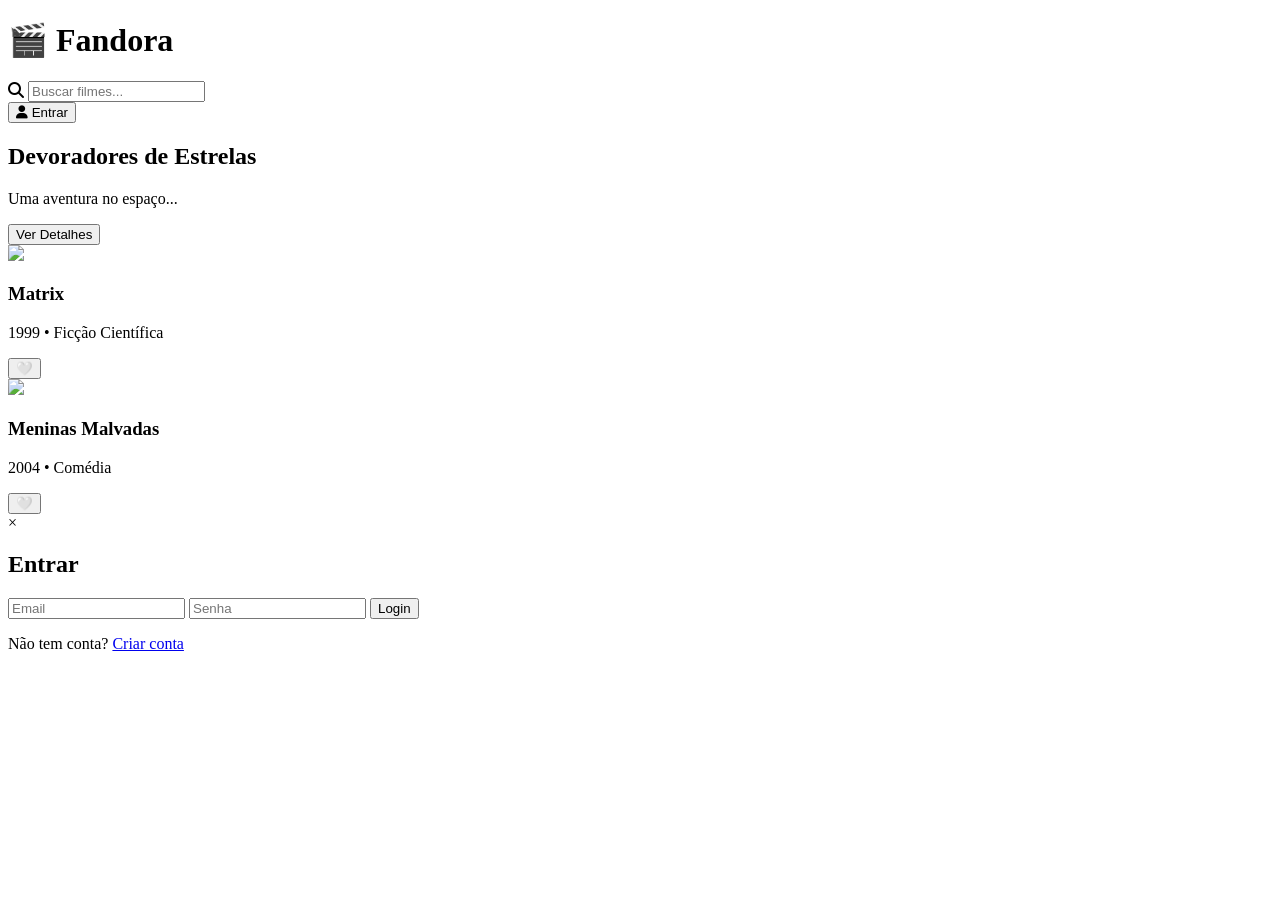
==== public/index.html @ 6fe48ca8 "Update index.html" ====
<!DOCTYPE html>
<html lang="pt-br">
<head>
  <meta charset="UTF-8">
  <meta name="viewport" content="width=device-width, initial-scale=1.0">
  <title>Fandora</title>

  <link rel="stylesheet" href="style.css">
  <link rel="stylesheet" href="https://cdnjs.cloudflare.com/ajax/libs/font-awesome/6.5.0/css/all.min.css">

  <!DOCTYPE html>
<html lang="pt-br">
<head>
  <meta charset="UTF-8">
  <meta name="viewport" content="width=device-width, initial-scale=1.0">
  <title>Fandora</title>

  <link rel="stylesheet" href="style.css">
  <link rel="stylesheet" href="https://cdnjs.cloudflare.com/ajax/libs/font-awesome/6.5.0/css/all.min.css">

  <style>
   
    .menu-perfil {
      position: absolute;
      top: 70px;
      right: 10px;
      background: #1a1a1a;
      padding: 10px;
      border-radius: 10px;
      width: 150px;

      opacity: 0;
      transform: translateY(-10px);
      pointer-events: none;

      transition: all 0.3s ease;
    }

    .menu-perfil.ativo {
      opacity: 1;
      transform: translateY(0);
      pointer-events: auto;
    }

    .menu-perfil p {
      padding: 8px;
      margin: 0;
      cursor: pointer;
      border-radius: 6px;
    }

    .menu-perfil p:hover {
      background: #333;
    }


    #btnPerfil.logado {
      background: none;
      color: white;
      font-size: 18px;
    }


    .favorito {
      color: red;
      transform: scale(1.2);
    }
  </style>
</head>

<body>


<header class="navbar">
  <h1>🎬 Fandora</h1>

  <div class="search-box">
    <i class="fa fa-search"></i>
    <input type="text" placeholder="Buscar filmes...">
  </div>

  <button onclick="abrirLogin()" id="btnPerfil">
    <i id="iconePerfil" class="fa fa-user"></i>
    <span id="textoPerfil">Entrar</span>
  </button>


  <div id="menuPerfil" class="menu-perfil">
    <p onclick="irPerfil()">Perfil</p>
    <p onclick="logout()">Sair</p>
  </div>
</header>


<section class="banner">
  <div class="banner-content">
    <h2>Devoradores de Estrelas</h2>
    <p>Uma aventura no espaço...</p>
   <button onclick="verDetalhes()">Ver Detalhes</button>
  </div>
</section>


<section class="filmes">

  <div class="card">
    <img src="img1.jpg">
    <h3>Matrix</h3>
    <p>1999 • Ficção Científica</p>
    <button onclick="toggleFavorito(this, 'Matrix')">🤍</button>
  </div>

  <div class="card">
    <img src="img2.jpg">
    <h3>Meninas Malvadas</h3>
    <p>2004 • Comédia</p>
    <button onclick="toggleFavorito(this, 'Meninas Malvadas')">🤍</button>
  </div>

</section>


<div id="loginModal" class="modal">
  <div class="modal-content">

    <span class="fechar" onclick="fecharLogin()">&times;</span>

 
    <div id="loginBox">
      <h2>Entrar</h2>
      <input type="text" id="loginEmail" placeholder="Email">
      <input type="password" id="loginSenha" placeholder="Senha">
      <button onclick="login()">Login</button>
      <p>Não tem conta? <a href="#" onclick="mostrarCadastro()">Criar conta</a></p>
    </div>


    <div id="cadastro" style="display:none;">
      <h2>Criar Conta</h2>
      <input type="text" id="novoNome" placeholder="Seu nome">
      <input type="text" id="novoEmail" placeholder="Email">
      <input type="password" id="novaSenha" placeholder="Senha">
      <button onclick="cadastrar()">Cadastrar</button>
    </div>

  </div>
</div>

<script>


function abrirLogin() {
  document.getElementById("loginModal").style.display = "block";
}

function fecharLogin() {
  document.getElementById("loginModal").style.display = "none";
}


function mostrarCadastro() {
  document.getElementById("loginBox").style.display = "none";
  document.getElementById("cadastro").style.display = "block";
}


function cadastrar() {
  let nome = document.getElementById("novoNome").value;
  let email = document.getElementById("novoEmail").value;
  let senha = document.getElementById("novaSenha").value;

  localStorage.setItem("nome", nome);
  localStorage.setItem("usuario", email);
  localStorage.setItem("senha", senha);
  localStorage.setItem("logado", email);

  atualizarNavbar();
  fecharLogin();

  document.getElementById("cadastro").style.display = "none";
  document.getElementById("loginBox").style.display = "block";
}


function login() {
  let email = document.getElementById("loginEmail").value;
  let senha = document.getElementById("loginSenha").value;

  let emailSalvo = localStorage.getItem("usuario");
  let senhaSalva = localStorage.getItem("senha");

  if(email === emailSalvo && senha === senhaSalva){
    localStorage.setItem("logado", email);
    atualizarNavbar();
    fecharLogin();
  } else {
    alert("Email ou senha incorretos");
  }
}


function atualizarNavbar() {
  let usuario = localStorage.getItem("logado");
  let nome = localStorage.getItem("nome");

  let botao = document.getElementById("btnPerfil");
  let texto = document.getElementById("textoPerfil");

  
  botao.onclick = null;

  if(usuario){
    texto.innerText = "Olá, " + nome;
    botao.onclick = toggleMenu;
    botao.classList.add("logado");
  } else {
    texto.innerText = "Entrar";
    botao.onclick = abrirLogin;
    botao.classList.remove("logado");
  }
}


function logout() {
  localStorage.removeItem("logado");

  let menu = document.getElementById("menuPerfil");
  let botao = document.getElementById("btnPerfil");

  menu.classList.remove("ativo");
  botao.classList.remove("aberto");

  atualizarNavbar();
}


function toggleMenu() {
  let menu = document.getElementById("menuPerfil");
  let botao = document.getElementById("btnPerfil");

  menu.classList.toggle("ativo");
  botao.classList.toggle("aberto");
}


function toggleFavorito(botao, filme) {
  let favoritos = JSON.parse(localStorage.getItem("favoritos")) || [];

  if (favoritos.includes(filme)) {
    favoritos = favoritos.filter(f => f !== filme);
    botao.classList.remove("favorito");
    botao.innerText = "🤍";
  } else {
    favoritos.push(filme);
    botao.classList.add("favorito");
    botao.innerText = "❤️";
  }

  localStorage.setItem("favoritos", JSON.stringify(favoritos));
}


window.onload = function () {
  atualizarNavbar();

  let favoritos = JSON.parse(localStorage.getItem("favoritos")) || [];

  document.querySelectorAll(".card").forEach(card => {
    let nome = card.querySelector("h3").innerText;
    let botao = card.querySelector("button");

    if (favoritos.includes(nome)) {
      botao.classList.add("favorito");
      botao.innerText = "❤️";
    }
  });
};


function irPerfil() {
  window.location.href = "perfil.html";
}
function verDetalhes() {
  window.location.href = "filme.html";
}
</script>

</body>
</html>
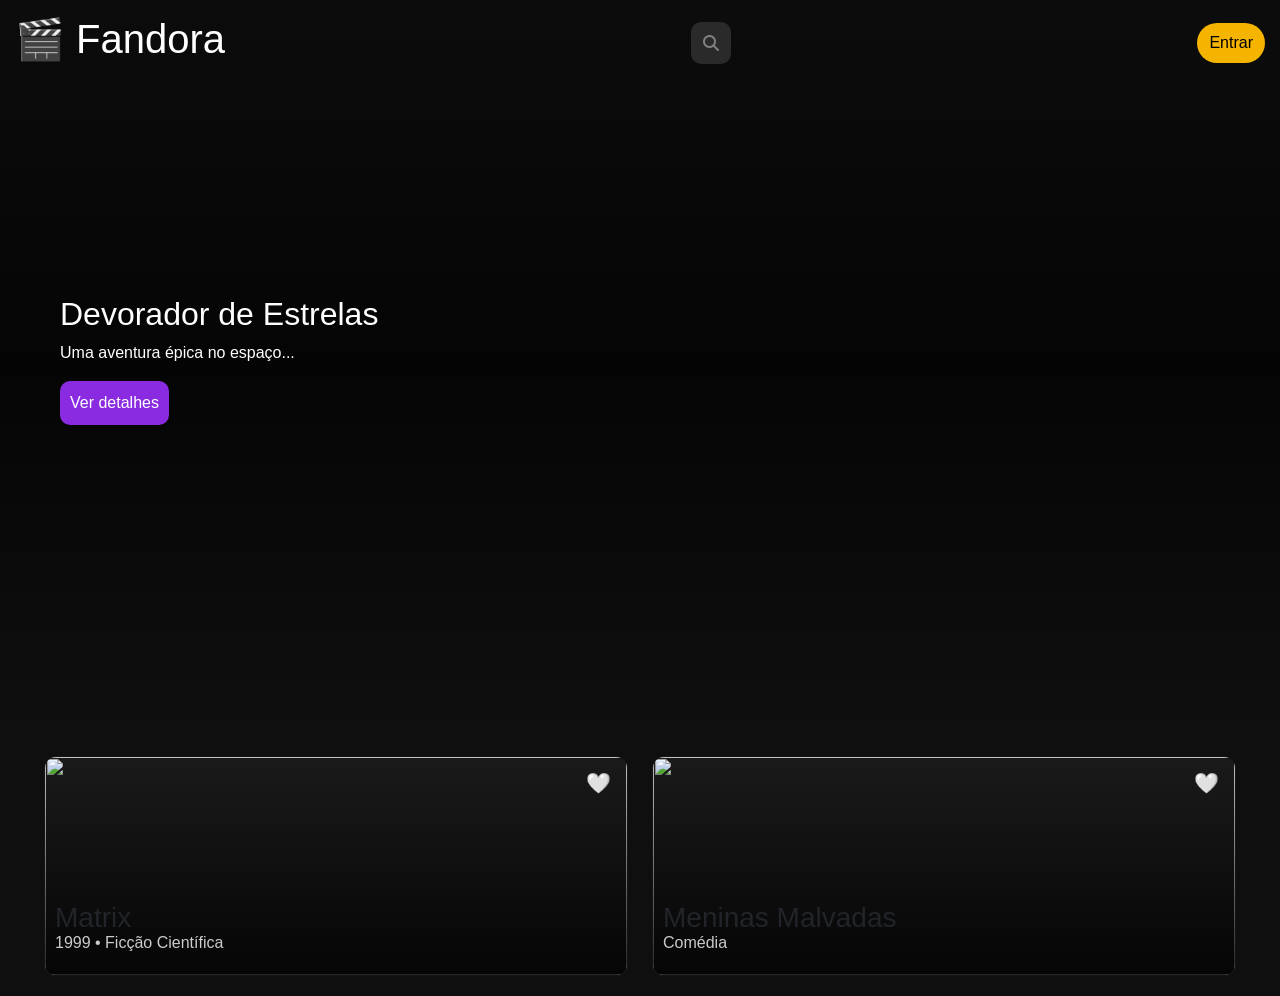
==== commit 100da724: "Update index.html" ====
--- a/public/index.html
+++ b/public/index.html
@@ -5,35 +5,105 @@
   <meta name="viewport" content="width=device-width, initial-scale=1.0">
   <title>Fandora</title>
 
-  <link rel="stylesheet" href="style.css">
+  <link href="https://cdn.jsdelivr.net/npm/bootstrap@5.3.0/dist/css/bootstrap.min.css" rel="stylesheet">
+
   <link rel="stylesheet" href="https://cdnjs.cloudflare.com/ajax/libs/font-awesome/6.5.0/css/all.min.css">
 
-  <!DOCTYPE html>
-<html lang="pt-br">
-<head>
-  <meta charset="UTF-8">
-  <meta name="viewport" content="width=device-width, initial-scale=1.0">
-  <title>Fandora</title>
-
-  <link rel="stylesheet" href="style.css">
-  <link rel="stylesheet" href="https://cdnjs.cloudflare.com/ajax/libs/font-awesome/6.5.0/css/all.min.css">
-
   <style>
-   
+    body {
+      margin: 0;
+      font-family: Arial;
+      background-color: #0f0f0f;
+      color: white;
+    }
+    .navbar {
+      display: flex;
+      justify-content: space-between;
+      align-items: center;
+      padding: 15px;
+      position: absolute;
+      top: 0;
+      width: 100%;
+      background: transparent;
+      z-index: 10;
+    }
+
+    .search-box {
+      display: flex;
+      align-items: center;
+      background: #2a2a2a;
+      padding: 8px 12px;
+      border-radius: 10px;
+      width: 40px;
+      overflow: hidden;
+      transition: 0.4s;
+      cursor: text;
+    }
+
+    .search-box i {
+      color: gray;
+    }
+
+    .search-box input {
+      border: none;
+      background: transparent;
+      color: white;
+      outline: none;
+      width: 0;
+      opacity: 0;
+      transition: 0.3s;
+    }
+
+    .search-box:focus-within {
+      width: 220px;
+      box-shadow: 0 0 10px #8a2be2;
+    }
+
+    .search-box:focus-within input {
+      width: 100%;
+      opacity: 1;
+      margin-left: 8px;
+    }
+
+    #btnPerfil {
+      display: flex;
+      align-items: center;
+      gap: 8px;
+      background: #f5b400;
+      border: none;
+      padding: 8px 12px;
+      border-radius: 20px;
+      cursor: pointer;
+      z-index: 10;
+    }
+
+    #btnPerfil.logado {
+      background: transparent;
+      color: white;
+      font-weight: bold;
+    }
+
+    #iconePerfil {
+      display: none;
+    }
+
+    #btnPerfil.logado #iconePerfil {
+      display: inline;
+    }
+
     .menu-perfil {
       position: absolute;
-      top: 70px;
-      right: 10px;
+      top: 60px;
+      right: 20px;
       background: #1a1a1a;
       padding: 10px;
       border-radius: 10px;
       width: 150px;
-
       opacity: 0;
       transform: translateY(-10px);
       pointer-events: none;
-
-      transition: all 0.3s ease;
+      transition: 0.3s;
+      z-index: 20;
     }
 
     .menu-perfil.ativo {
@@ -42,48 +112,118 @@
       pointer-events: auto;
     }
 
-    .menu-perfil p {
-      padding: 8px;
-      margin: 0;
-      cursor: pointer;
-      border-radius: 6px;
-    }
-
     .menu-perfil p:hover {
       background: #333;
     }
 
-
-    #btnPerfil.logado {
+    .banner {
+      width: 100%;
+      height: 80vh;
+      background: url('estrelasss.jpg') center/cover no-repeat;
+      display: flex;
+      align-items: center;
+      padding: 60px;
+      position: relative;
+    }
+
+    .banner::before {
+      content: "";
+      position: absolute;
+      inset: 0;
+      background: linear-gradient(to bottom, rgba(0,0,0,0.2), rgba(0,0,0,0.7), #0f0f0f);
+      z-index: 1;
+    }
+
+    .banner div {
+      position: relative;
+      z-index: 2;
+      max-width: 400px;
+    }
+
+    .banner button {
+      background: #8a2be2;
+      border: none;
+      padding: 10px;
+      border-radius: 10px;
+      cursor: pointer;
+      color: white;
+    }
+
+    .filmes {
+      padding: 20px;
+    }
+
+    .card {
+      background: #1a1a1a;
+      border-radius: 12px;
+      overflow: hidden;
+      height: 220px;
+      position: relative;
+      width: 100%;
+    }
+
+    .card img {
+      width: 100%;
+      height: 100%;
+      object-fit: cover;
+    }
+
+    .card::before {
+      content: "";
+      position: absolute;
+      inset: 0;
+      background: linear-gradient(to top, rgba(0,0,0,0.8), transparent);
+    }
+
+    .card h3 {
+      position: absolute;
+      bottom: 40px;
+      left: 10px;
+      margin: 0;
+      z-index: 2;
+    }
+
+    .card p {
+      position: absolute;
+      bottom: 20px;
+      left: 10px;
+      margin: 0;
+      color: #ccc;
+      z-index: 2;
+    }
+
+    .card button {
+      position: absolute;
+      top: 10px;
+      right: 10px;
+      font-size: 20px;
       background: none;
-      color: white;
-      font-size: 18px;
-    }
-
-
-    .favorito {
+      border: none;
+      cursor: pointer;
+      z-index: 2;
+    }
+
+    .card button.favorito {
       color: red;
-      transform: scale(1.2);
-    }
+    }
+
   </style>
 </head>
 
 <body>
 
-
 <header class="navbar">
   <h1>🎬 Fandora</h1>
 
   <div class="search-box">
     <i class="fa fa-search"></i>
-    <input type="text" placeholder="Buscar filmes...">
+    <input type="text" placeholder="Buscar...">
   </div>
 
-  <button onclick="abrirLogin()" id="btnPerfil">
+  <button id="btnPerfil" onclick="abrirLogin()">
     <i id="iconePerfil" class="fa fa-user"></i>
     <span id="textoPerfil">Entrar</span>
   </button>
-
 
   <div id="menuPerfil" class="menu-perfil">
     <p onclick="irPerfil()">Perfil</p>
@@ -91,123 +231,58 @@
   </div>
 </header>
 
-
 <section class="banner">
-  <div class="banner-content">
-    <h2>Devoradores de Estrelas</h2>
-    <p>Uma aventura no espaço...</p>
-   <button onclick="verDetalhes()">Ver Detalhes</button>
+  <div>
+    <h2>Devorador de Estrelas</h2>
+    <p>Uma aventura épica no espaço...</p>
+    <button onclick="window.location.href='filme.html'">Ver detalhes</button>
   </div>
 </section>
 
-
-<section class="filmes">
-
-  <div class="card">
-    <img src="img1.jpg">
-    <h3>Matrix</h3>
-    <p>1999 • Ficção Científica</p>
-    <button onclick="toggleFavorito(this, 'Matrix')">🤍</button>
-  </div>
-
-  <div class="card">
-    <img src="img2.jpg">
-    <h3>Meninas Malvadas</h3>
-    <p>2004 • Comédia</p>
-    <button onclick="toggleFavorito(this, 'Meninas Malvadas')">🤍</button>
-  </div>
-
-</section>
-
-
-<div id="loginModal" class="modal">
-  <div class="modal-content">
-
-    <span class="fechar" onclick="fecharLogin()">&times;</span>
-
- 
-    <div id="loginBox">
-      <h2>Entrar</h2>
-      <input type="text" id="loginEmail" placeholder="Email">
-      <input type="password" id="loginSenha" placeholder="Senha">
-      <button onclick="login()">Login</button>
-      <p>Não tem conta? <a href="#" onclick="mostrarCadastro()">Criar conta</a></p>
+<div class="container-fluid mt-3 px-4">
+  <section class="filmes">
+
+    <div class="row g-4">
+
+      <div class="col-12 col-md-6">
+        <div class="card">
+          <img src="img1.jpg">
+          <h3>Matrix</h3>
+          <p>1999 • Ficção Científica</p>
+          <button onclick="toggleFavorito(this, 'Matrix')">🤍</button>
+        </div>
+      </div>
+
+      <div class="col-12 col-md-6">
+        <div class="card">
+          <img src="img2.jpg">
+          <h3>Meninas Malvadas</h3>
+          <p>Comédia</p>
+          <button onclick="toggleFavorito(this, 'Meninas Malvadas')">🤍</button>
+        </div>
+      </div>
+
     </div>
 
-
-    <div id="cadastro" style="display:none;">
-      <h2>Criar Conta</h2>
-      <input type="text" id="novoNome" placeholder="Seu nome">
-      <input type="text" id="novoEmail" placeholder="Email">
-      <input type="password" id="novaSenha" placeholder="Senha">
-      <button onclick="cadastrar()">Cadastrar</button>
-    </div>
-
-  </div>
+  </section>
 </div>
 
 <script>
-
-
 function abrirLogin() {
-  document.getElementById("loginModal").style.display = "block";
-}
-
-function fecharLogin() {
-  document.getElementById("loginModal").style.display = "none";
-}
-
-
-function mostrarCadastro() {
-  document.getElementById("loginBox").style.display = "none";
-  document.getElementById("cadastro").style.display = "block";
-}
-
-
-function cadastrar() {
-  let nome = document.getElementById("novoNome").value;
-  let email = document.getElementById("novoEmail").value;
-  let senha = document.getElementById("novaSenha").value;
-
-  localStorage.setItem("nome", nome);
-  localStorage.setItem("usuario", email);
-  localStorage.setItem("senha", senha);
-  localStorage.setItem("logado", email);
-
-  atualizarNavbar();
-  fecharLogin();
-
-  document.getElementById("cadastro").style.display = "none";
-  document.getElementById("loginBox").style.display = "block";
-}
-
-
-function login() {
-  let email = document.getElementById("loginEmail").value;
-  let senha = document.getElementById("loginSenha").value;
-
-  let emailSalvo = localStorage.getItem("usuario");
-  let senhaSalva = localStorage.getItem("senha");
-
-  if(email === emailSalvo && senha === senhaSalva){
-    localStorage.setItem("logado", email);
+  let nome = prompt("Digite seu nome:");
+  if(nome){
+    localStorage.setItem("nome", nome);
+    localStorage.setItem("logado", "sim");
     atualizarNavbar();
-    fecharLogin();
-  } else {
-    alert("Email ou senha incorretos");
   }
 }
-
 
 function atualizarNavbar() {
   let usuario = localStorage.getItem("logado");
   let nome = localStorage.getItem("nome");
 
+  let texto = document.getElementById("textoPerfil");
   let botao = document.getElementById("btnPerfil");
-  let texto = document.getElementById("textoPerfil");
-
-  
-  botao.onclick = null;
 
   if(usuario){
     texto.innerText = "Olá, " + nome;
@@ -220,28 +295,18 @@
   }
 }
 
+function toggleMenu() {
+  document.getElementById("menuPerfil").classList.toggle("ativo");
+}
 
 function logout() {
   localStorage.removeItem("logado");
-
-  let menu = document.getElementById("menuPerfil");
-  let botao = document.getElementById("btnPerfil");
-
-  menu.classList.remove("ativo");
-  botao.classList.remove("aberto");
-
   atualizarNavbar();
 }
 
-
-function toggleMenu() {
-  let menu = document.getElementById("menuPerfil");
-  let botao = document.getElementById("btnPerfil");
-
-  menu.classList.toggle("ativo");
-  botao.classList.toggle("aberto");
-}
-
+function irPerfil() {
+  window.location.href = "perfil.html";
+}
 
 function toggleFavorito(botao, filme) {
   let favoritos = JSON.parse(localStorage.getItem("favoritos")) || [];
@@ -259,7 +324,6 @@
   localStorage.setItem("favoritos", JSON.stringify(favoritos));
 }
 
-
 window.onload = function () {
   atualizarNavbar();
 
@@ -276,13 +340,9 @@
   });
 };
 
-
-function irPerfil() {
-  window.location.href = "perfil.html";
-}
-function verDetalhes() {
-  window.location.href = "filme.html";
-}
+document.querySelector(".search-box").addEventListener("click", function() {
+  this.querySelector("input").focus();
+});
 </script>
 
 </body>
